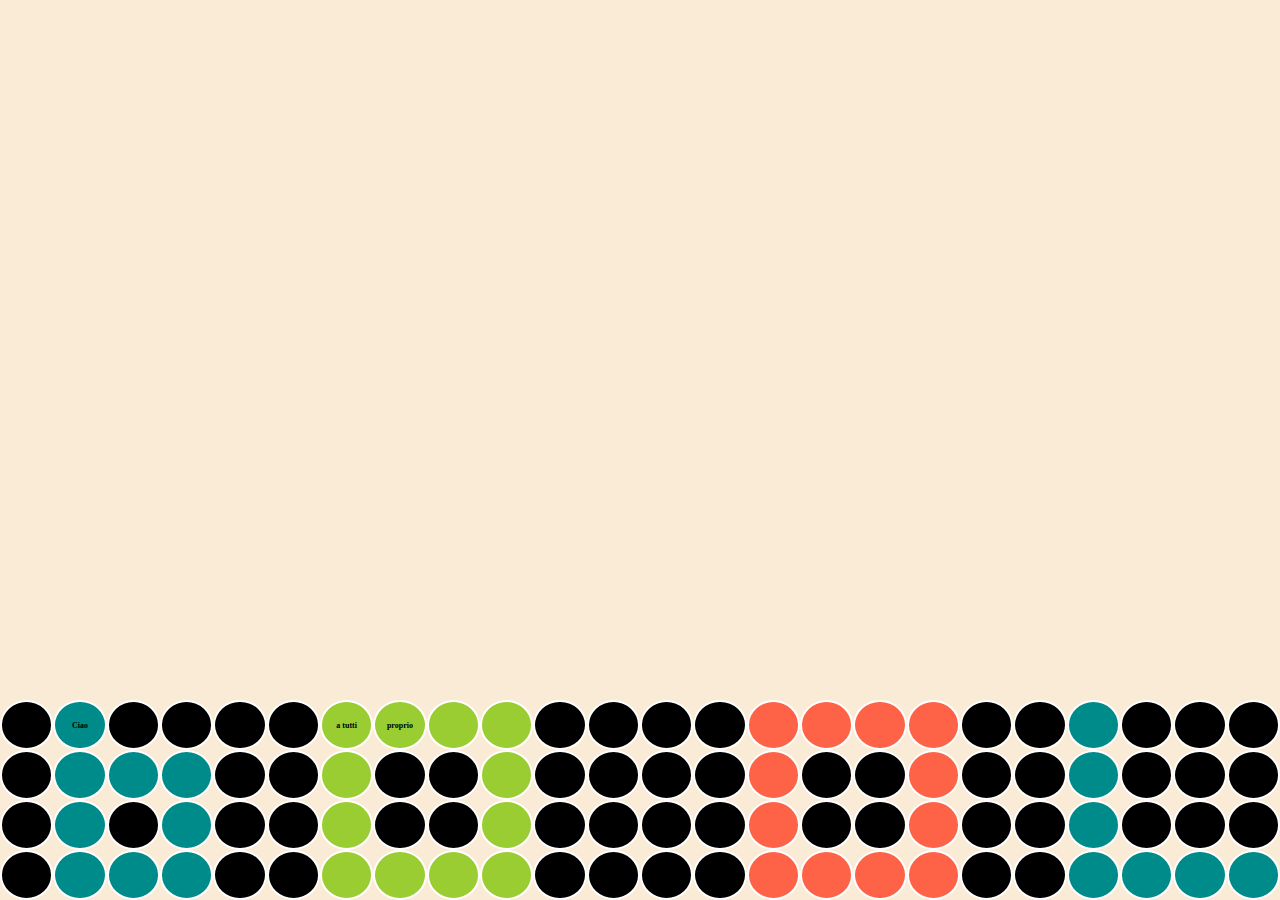
==== bonus 1/index.html @ 1b9ddba0 "inizio bonus 1" ====
<!DOCTYPE html>
<html lang="en">
<head>
    <link rel="stylesheet" href="12bool.css">
    <link rel="stylesheet" href="style.css">
    <meta charset="UTF-8">
    <meta http-equiv="X-UA-Compatible" content="IE=edge">
    <meta name="viewport" content="width=device-width, initial-scale=1.0">
    <title>bonus puntinismo</title>
</head>
<body class="flex-col-rev">

    <div class="container-fluid">

        <!-- prima row -->
        <div class="row">

            <div class="col-xs-12">

                <div class="row">

                    <div class="col-xs-1 flex-row">
                        <div class="point-bk"></div>
                        <div class="point-cy align-center jus-cnt">
                            Ciao
                        </div>
                    </div>
                    <div class="col-xs-1 flex-row">
                        <div class="point-bk"></div>
                        <div class="point-bk"></div>
                    </div>
                    <div class="col-xs-1 flex-row">
                        <div class="point-bk"></div>
                        <div class="point-bk"></div>
                    </div>
                    <div class="col-xs-1 flex-row">
                        <div class="point-gr align-center jus-cnt">
                            a tutti
                        </div>
                        <div class="point-gr align-center jus-cnt">
                            proprio
                        </div>
                    </div>
                    <div class="col-xs-1 flex-row">
                        <div class="point-gr"></div>
                        <div class="point-gr"></div>
                    </div>
                    <div class="col-xs-1 flex-row">
                        <div class="point-bk"></div>
                        <div class="point-bk"></div>
                    </div>
                    <div class="col-xs-1 flex-row">
                        <div class="point-bk"></div>
                        <div class="point-bk"></div>
                    </div>
                    <div class="col-xs-1 flex-row">
                        <div class="point-rd"></div>
                        <div class="point-rd"></div>
                    </div>
                    <div class="col-xs-1 flex-row">
                        <div class="point-rd"></div>
                        <div class="point-rd"></div>
                    </div>
                    <div class="col-xs-1 flex-row">
                        <div class="point-bk"></div>
                        <div class="point-bk"></div>
                    </div>
                    <div class="col-xs-1 flex-row">
                        <div class="point-cy"></div>
                        <div class="point-bk"></div>
                    </div>
                    <div class="col-xs-1 flex-row">
                        <div class="point-bk"></div>
                        <div class="point-bk"></div>
                    </div>

                </div>

            </div>

        </div>


        <!-- seconda row -->
        <div class="row">

            <div class="col-xs-12">

                <div class="row">

                    <div class="col-xs-1 flex-row">
                        <div class="point-bk"></div>
                        <div class="point-cy"></div>
                    </div>
                    <div class="col-xs-1 flex-row">
                        <div class="point-cy"></div>
                        <div class="point-cy"></div>
                    </div>
                    <div class="col-xs-1 flex-row">
                        <div class="point-bk"></div>
                        <div class="point-bk"></div>
                    </div>
                    <div class="col-xs-1 flex-row">
                        <div class="point-gr"></div>
                        <div class="point-bk"></div>
                    </div>
                    <div class="col-xs-1 flex-row">
                        <div class="point-bk"></div>
                        <div class="point-gr"></div>
                    </div>
                    <div class="col-xs-1 flex-row">
                        <div class="point-bk"></div>
                        <div class="point-bk"></div>
                    </div>
                    <div class="col-xs-1 flex-row">
                        <div class="point-bk"></div>
                        <div class="point-bk"></div>
                    </div>
                    <div class="col-xs-1 flex-row">
                        <div class="point-rd"></div>
                        <div class="point-bk"></div>
                    </div>
                    <div class="col-xs-1 flex-row">
                        <div class="point-bk"></div>
                        <div class="point-rd"></div>
                    </div>
                    <div class="col-xs-1 flex-row">
                        <div class="point-bk"></div>
                        <div class="point-bk"></div>
                    </div>
                    <div class="col-xs-1 flex-row">
                        <div class="point-cy"></div>
                        <div class="point-bk"></div>
                    </div>
                    <div class="col-xs-1 flex-row">
                        <div class="point-bk"></div>
                        <div class="point-bk"></div>
                    </div>

                </div>

            </div>

        </div>

        <!-- terza row -->
        <div class="row">

            <div class="col-xs-12">

                <div class="row">

                    <div class="col-xs-1 flex-row">
                        <div class="point-bk"></div>
                        <div class="point-cy"></div>
                    </div>
                    <div class="col-xs-1 flex-row">
                        <div class="point-bk"></div>
                        <div class="point-cy"></div>
                    </div>
                    <div class="col-xs-1 flex-row">
                        <div class="point-bk"></div>
                        <div class="point-bk"></div>
                    </div>
                    <div class="col-xs-1 flex-row">
                        <div class="point-gr"></div>
                        <div class="point-bk"></div>
                    </div>
                    <div class="col-xs-1 flex-row">
                        <div class="point-bk"></div>
                        <div class="point-gr"></div>
                    </div>
                    <div class="col-xs-1 flex-row">
                        <div class="point-bk"></div>
                        <div class="point-bk"></div>
                    </div>
                    <div class="col-xs-1 flex-row">
                        <div class="point-bk"></div>
                        <div class="point-bk"></div>
                    </div>
                    <div class="col-xs-1 flex-row">
                        <div class="point-rd"></div>
                        <div class="point-bk"></div>
                    </div>
                    <div class="col-xs-1 flex-row">
                        <div class="point-bk"></div>
                        <div class="point-rd"></div>
                    </div>
                    <div class="col-xs-1 flex-row">
                        <div class="point-bk"></div>
                        <div class="point-bk"></div>
                    </div>
                    <div class="col-xs-1 flex-row">
                        <div class="point-cy"></div>
                        <div class="point-bk"></div>
                    </div>
                    <div class="col-xs-1 flex-row">
                        <div class="point-bk"></div>
                        <div class="point-bk"></div>
                    </div>

                </div>

            </div>

        </div>

        <!-- quarta row -->
        <div class="row">

            <div class="col-xs-12">

                <div class="row">

                    <div class="col-xs-1 flex-row">
                        <div class="point-bk"></div>
                        <div class="point-cy"></div>
                    </div>
                    <div class="col-xs-1 flex-row">
                        <div class="point-cy"></div>
                        <div class="point-cy"></div>
                    </div>
                    <div class="col-xs-1 flex-row">
                        <div class="point-bk"></div>
                        <div class="point-bk"></div>
                    </div>
                    <div class="col-xs-1 flex-row">
                        <div class="point-gr"></div>
                        <div class="point-gr"></div>
                    </div>
                    <div class="col-xs-1 flex-row">
                        <div class="point-gr"></div>
                        <div class="point-gr"></div>
                    </div>
                    <div class="col-xs-1 flex-row">
                        <div class="point-bk"></div>
                        <div class="point-bk"></div>
                    </div>
                    <div class="col-xs-1 flex-row">
                        <div class="point-bk"></div>
                        <div class="point-bk"></div>
                    </div>
                    <div class="col-xs-1 flex-row">
                        <div class="point-rd"></div>
                        <div class="point-rd"></div>
                    </div>
                    <div class="col-xs-1 flex-row">
                        <div class="point-rd"></div>
                        <div class="point-rd"></div>
                    </div>
                    <div class="col-xs-1 flex-row">
                        <div class="point-bk"></div>
                        <div class="point-bk"></div>
                    </div>
                    <div class="col-xs-1 flex-row">
                        <div class="point-cy"></div>
                        <div class="point-cy"></div>
                    </div>
                    <div class="col-xs-1 flex-row">
                        <div class="point-cy"></div>
                        <div class="point-cy"></div>
                    </div>

                </div>

            </div>

        </div>

    </div>

</body>
</html>
---- bonus 1/12bool.css ----
*{
    box-sizing: border-box;
    margin: 0;
    padding: 0;
}

/* generali */
.pad-10{
    padding: 10px;
}

.bg-blue{
    background-color:blue ;
    border: 1px solid white;
}

.bg-yellow{
    background-color: yellow;
}

/* flex */
.flex-row{
    display: flex;
    flex-direction: row;
}

.flex-row-rev{
    display: flex;
    flex-direction: row-reverse;
}

.flex-col-rev{
    display: flex;
    flex-direction: column-reverse;
}


.align-center{
    display: flex;
    align-items: center;
}

.align-start{
    display: flex;
    align-items: flex-start;
}

.align-end{
    display: flex;
    align-items: flex-end;
}

.jus-cnt{
    justify-content: center;
}

.jus-bet{
    display: flex;
    justify-content: space-between;
}

.jus-arnd{
    display: flex;
    justify-content: space-around;
}

/* container e row */
.container{
    width: 1170px;
    max-width: 100%;
    /* in questo modo se restringo va a tutta larghezza */
    margin: 0px auto 5px;
}

.container-fluid{
    width: 100%;
    max-width: 100%;
    margin: 0 auto;
}

.row{
    display: flex;
    flex-direction: row;
    flex-wrap: wrap;
}

/* regole per le colonne  */

    /* mobile-first xs */
.col-xs-1{
    flex-basis: calc((100% / 12) * 1);
    min-width: calc((100% / 12) * 1);
}

.col-xs-2{
    flex-basis: calc((100% / 12) * 2);
    min-width: calc((100% / 12) * 2);
}

.col-xs-3{
    flex-basis: calc((100% / 12) * 3);
    min-width: calc((100% / 12) * 3);
}

.col-xs-4{
    flex-basis: calc((100% / 12) * 4);
    min-width: calc((100% / 12) * 4);
}

.col-xs-5{
    flex-basis: calc((100% / 12) * 5);
    min-width: calc((100% / 12) * 5);
}

.col-xs-6{
    flex-basis: calc((100% / 12) * 6);
    min-width: calc((100% / 12) * 6);
}

.col-xs-7{
    flex-basis: calc((100% / 12) * 7);
    min-width: calc((100% / 12) * 7);
}

.col-xs-8{
    flex-basis: calc((100% / 12) * 8);
    min-width: calc((100% / 12) * 8);
}

.col-xs-9{
    flex-basis: calc((100% / 12) * 9);
    min-width: calc((100% / 12) * 9);
}

.col-xs-10{
    flex-basis: calc((100% / 12) * 10);
    min-width: calc((100% / 12) * 10);
}

.col-xs-11{
    flex-basis: calc((100% / 12) * 11);
    min-width: calc((100% / 12) * 11);
}

.col-xs-12{
    flex-basis: calc((100% / 12) * 12);
    min-width: calc((100% / 12) * 12);
}

.col-xs-hide{
    display: none;
}

.col-xs-show{
    display: block;
}


/* regole per offset */
.col-xs-offset-1{
    margin-left: calc((100% / 12) * 1) ;
}

.col-xs-offset-2{
    margin-left: calc((100% / 12) * 2) ;
}

.col-xs-offset-3{
    margin-left: calc((100% / 12) * 3) ;
}

.col-xs-offset-4{
    margin-left: calc((100% / 12) * 4) ;
}

.col-xs-offset-5{
    margin-left: calc((100% / 12) * 5) ;
}

.col-xs-offset-6{
    margin-left: calc((100% / 12) * 6) ;
}

.col-xs-offset-7{
    margin-left: calc((100% / 12) * 7) ;
}

.col-xs-offset-8{
    margin-left: calc((100% / 12) * 8) ;
}

.col-xs-offset-9{
    margin-left: calc((100% / 12) * 9) ;
}

.col-xs-offset-10{
    margin-left: calc((100% / 12) * 10) ;
}

.col-xs-offset-11{
    margin-left: calc((100% / 12) * 11) ;
}


    /* colonne sm */
@media screen and (min-width: 576px) {

.container{
    width: 540px;
}

    /* regole per le colonne  */
.col-sm-1{
    flex-basis: calc((100% / 12) * 1);
    min-width: calc((100% / 12) * 1);
}

.col-sm-2{
    flex-basis: calc((100% / 12) * 2);
    min-width: calc((100% / 12) * 2);
}

.col-sm-3{
    flex-basis: calc((100% / 12) * 3);
    min-width: calc((100% / 12) * 3);
}

.col-sm-4{
    flex-basis: calc((100% / 12) * 4);
    min-width: calc((100% / 12) * 4);
}

.col-sm-5{
    flex-basis: calc((100% / 12) * 5);
    min-width: calc((100% / 12) * 5);
}

.col-sm-6{
    flex-basis: calc((100% / 12) * 6);
    min-width: calc((100% / 12) * 6);
}

.col-sm-7{
    flex-basis: calc((100% / 12) * 7);
    min-width: calc((100% / 12) * 7);
}

.col-sm-8{
    flex-basis: calc((100% / 12) * 8);
    min-width: calc((100% / 12) * 8);
}

.col-sm-9{
    flex-basis: calc((100% / 12) * 9);
    min-width: calc((100% / 12) * 9);
}

.col-sm-10{
    flex-basis: calc((100% / 12) * 10);
    min-width: calc((100% / 12) * 10);
}

.col-sm-11{
    flex-basis: calc((100% / 12) * 11);
    min-width: calc((100% / 12) * 11);
}

.col-sm-12{
    flex-basis: calc((100% / 12) * 12);
    min-width: calc((100% / 12) * 12);
}


/* regole per offset */
.col-sm-offset-1{
    margin-left: calc((100% / 12) * 1) ;
}

.col-sm-offset-2{
    margin-left: calc((100% / 12) * 2) ;
}

.col-sm-offset-3{
    margin-left: calc((100% / 12) * 3) ;
}

.col-sm-offset-4{
    margin-left: calc((100% / 12) * 4) ;
}

.col-sm-offset-5{
    margin-left: calc((100% / 12) * 5) ;
}

.col-sm-offset-6{
    margin-left: calc((100% / 12) * 6) ;
}

.col-sm-offset-7{
    margin-left: calc((100% / 12) * 7) ;
}

.col-sm-offset-8{
    margin-left: calc((100% / 12) * 8) ;
}

.col-sm-offset-9{
    margin-left: calc((100% / 12) * 9) ;
}

.col-sm-offset-10{
    margin-left: calc((100% / 12) * 1o) ;
}

.col-sm-offset-11{
    margin-left: calc((100% / 12) * 11) ;
}

.col-sm-show{
    display: block;
}

.col-sm-hide{
    display: none;
}

}

    /* colonne md */
@media screen and (min-width: 768px) {

.container{
    width: 720px;
}

    /* regole per le colonne  */
.col-md-1{
    flex-basis: calc((100% / 12) * 1);
    min-width: calc((100% / 12) * 1);
}

.col-md-2{
    flex-basis: calc((100% / 12) * 2);
    min-width: calc((100% / 12) * 2);
}

.col-md-3{
    flex-basis: calc((100% / 12) * 3);
    min-width: calc((100% / 12) * 3);
}

.col-md-4{
    flex-basis: calc((100% / 12) * 4);
    min-width: calc((100% / 12) * 4);
}

.col-md-5{
    flex-basis: calc((100% / 12) * 5);
    min-width: calc((100% / 12) * 5);
}

.col-md-6{
    flex-basis: calc((100% / 12) * 6);
    min-width: calc((100% / 12) * 6);
}

.col-md-7{
    flex-basis: calc((100% / 12) * 7);
    min-width: calc((100% / 12) * 7);
}

.col-md-8{
    flex-basis: calc((100% / 12) * 8);
    min-width: calc((100% / 12) * 8);
}

.col-md-9{
    flex-basis: calc((100% / 12) * 9);
    min-width: calc((100% / 12) * 9);
}

.col-md-10{
    flex-basis: calc((100% / 12) * 10);
    min-width: calc((100% / 12) * 10);
}

.col-md-11{
    flex-basis: calc((100% / 12) * 11);
    min-width: calc((100% / 12) * 11);
}

.col-md-12{
    flex-basis: calc((100% / 12) * 12);
    min-width: calc((100% / 12) * 12);
}


/* regole per offset */
.col-md-offset-1{
    margin-left: calc((100% / 12) * 1) ;
}

.col-md-offset-2{
    margin-left: calc((100% / 12) * 2) ;
}

.col-md-offset-3{
    margin-left: calc((100% / 12) * 3) ;
}

.col-md-offset-4{
    margin-left: calc((100% / 12) * 4) ;
}

.col-md-offset-5{
    margin-left: calc((100% / 12) * 5) ;
}

.col-md-offset-6{
    margin-left: calc((100% / 12) * 6) ;
}

.col-md-offset-7{
    margin-left: calc((100% / 12) * 7) ;
}

.col-md-offset-8{
    margin-left: calc((100% / 12) * 8) ;
}

.col-md-offset-9{
    margin-left: calc((100% / 12) * 9) ;
}

.col-md-offset-10{
    margin-left: calc((100% / 12) * 1o) ;
}

.col-md-offset-11{
    margin-left: calc((100% / 12) * 11) ;
}

.col-md-show{
    display: block;
}

.col-md-hide{
    display: none;
}

}

    /* colonne lg */
@media screen and (min-width: 992px) {

.container{
    width: 960px;
}


    /* regole per le colonne  */
.col-lg-1{
    flex-basis: calc((100% / 12) * 1);
    min-width: calc((100% / 12) * 1);
}

.col-lg-2{
    flex-basis: calc((100% / 12) * 2);
    min-width: calc((100% / 12) * 2);
}

.col-lg-3{
    flex-basis: calc((100% / 12) * 3);
    min-width: calc((100% / 12) * 3);
}

.col-lg-4{
    flex-basis: calc((100% / 12) * 4);
    min-width: calc((100% / 12) * 4);
}

.col-lg-5{
    flex-basis: calc((100% / 12) * 5);
    min-width: calc((100% / 12) * 5);
}

.col-lg-6{
    flex-basis: calc((100% / 12) * 6);
    min-width: calc((100% / 12) * 6);
}

.col-lg-7{
    flex-basis: calc((100% / 12) * 7);
    min-width: calc((100% / 12) * 7);
}

.col-lg-8{
    flex-basis: calc((100% / 12) * 8);
    min-width: calc((100% / 12) * 8);
}

.col-lg-9{
    flex-basis: calc((100% / 12) * 9);
    min-width: calc((100% / 12) * 9);
}

.col-lg-10{
    flex-basis: calc((100% / 12) * 10);
    min-width: calc((100% / 12) * 10);
}

.col-lg-11{
    flex-basis: calc((100% / 12) * 11);
    min-width: calc((100% / 12) * 11);
}

.col-lg-12{
    flex-basis: calc((100% / 12) * 12);
    min-width: calc((100% / 12) * 12);
}


/* regole per offset */
.col-lg-offset-1{
    margin-left: calc((100% / 12) * 1) ;
}

.col-lg-offset-2{
    margin-left: calc((100% / 12) * 2) ;
}

.col-lg-offset-3{
    margin-left: calc((100% / 12) * 3) ;
}

.col-lg-offset-4{
    margin-left: calc((100% / 12) * 4) ;
}

.col-lg-offset-5{
    margin-left: calc((100% / 12) * 5) ;
}

.col-lg-offset-6{
    margin-left: calc((100% / 12) * 6) ;
}

.col-lg-offset-7{
    margin-left: calc((100% / 12) * 7) ;
}

.col-lg-offset-8{
    margin-left: calc((100% / 12) * 8) ;
}

.col-lg-offset-9{
    margin-left: calc((100% / 12) * 9) ;
}

.col-lg-offset-10{
    margin-left: calc((100% / 12) * 1o) ;
}

.col-lg-offset-11{
    margin-left: calc((100% / 12) * 11) ;
}

.col-lg-show{
    display: block;
}

.col-lg-hide{
    display: none;
}

}

    /* regole xl */
@media screen and (min-width: 1200px) {

.container{
    width: 1140px;
}

    /* regole per le colonne  */
.col-xl-1{
    flex-basis: calc((100% / 12) * 1);
    min-width: calc((100% / 12) * 1);
}

.col-xl-2{
    flex-basis: calc((100% / 12) * 2);
    min-width: calc((100% / 12) * 2);
}

.col-xl-3{
    flex-basis: calc((100% / 12) * 3);
    min-width: calc((100% / 12) * 3);
}

.col-xl-4{
    flex-basis: calc((100% / 12) * 4);
    min-width: calc((100% / 12) * 4);
}

.col-xl-5{
    flex-basis: calc((100% / 12) * 5);
    min-width: calc((100% / 12) * 5);
}

.col-xl-6{
    flex-basis: calc((100% / 12) * 6);
    min-width: calc((100% / 12) * 6);
}

.col-xl-7{
    flex-basis: calc((100% / 12) * 7);
    min-width: calc((100% / 12) * 7);
}

.col-xl-8{
    flex-basis: calc((100% / 12) * 8);
    min-width: calc((100% / 12) * 8);
}

.col-xl-9{
    flex-basis: calc((100% / 12) * 9);
    min-width: calc((100% / 12) * 9);
}

.col-xl-10{
    flex-basis: calc((100% / 12) * 10);
    min-width: calc((100% / 12) * 10);
}

.col-xl-11{
    flex-basis: calc((100% / 12) * 11);
    min-width: calc((100% / 12) * 11);
}

.col-xl-12{
    flex-basis: calc((100% / 12) * 12);
    min-width: calc((100% / 12) * 12);
}


/* regole per offset */
.col-xl-offset-1{
    margin-left: calc((100% / 12) * 1) ;
}

.col-xl-offset-2{
    margin-left: calc((100% / 12) * 2) ;
}

.col-xl-offset-3{
    margin-left: calc((100% / 12) * 3) ;
}

.col-xl-offset-4{
    margin-left: calc((100% / 12) * 4) ;
}

.col-xl-offset-5{
    margin-left: calc((100% / 12) * 5) ;
}

.col-xl-offset-6{
    margin-left: calc((100% / 12) * 6) ;
}

.col-xl-offset-7{
    margin-left: calc((100% / 12) * 7) ;
}

.col-xl-offset-8{
    margin-left: calc((100% / 12) * 8) ;
}

.col-xl-offset-9{
    margin-left: calc((100% / 12) * 9) ;
}

.col-xl-offset-10{
    margin-left: calc((100% / 12) * 1o) ;
}

.col-xl-offset-11{
    margin-left: calc((100% / 12) * 11) ;
}

.col-xl-show{
    display: block;
}

.col-xl-hide{
    display: none;
}

}


    /* regole xxl */
@media screen and (min-width: 1400px) {

.container{
    width: 1320px;
}

    /* regole per le colonne  */
.col-xxl-1{
    flex-basis: calc((100% / 12) * 1);
    min-width: calc((100% / 12) * 1);
}

.col-xxl-2{
    flex-basis: calc((100% / 12) * 2);
    min-width: calc((100% / 12) * 2);
}

.col-xxl-3{
    flex-basis: calc((100% / 12) * 3);
    min-width: calc((100% / 12) * 3);
}

.col-xxl-4{
    flex-basis: calc((100% / 12) * 4);
    min-width: calc((100% / 12) * 4);
}

.col-xxl-5{
    flex-basis: calc((100% / 12) * 5);
    min-width: calc((100% / 12) * 5);
}

.col-xxl-6{
    flex-basis: calc((100% / 12) * 6);
    min-width: calc((100% / 12) * 6);
}

.col-xxl-7{
    flex-basis: calc((100% / 12) * 7);
    min-width: calc((100% / 12) * 7);
}

.col-xxl-8{
    flex-basis: calc((100% / 12) * 8);
    min-width: calc((100% / 12) * 8);
}

.col-xxl-9{
    flex-basis: calc((100% / 12) * 9);
    min-width: calc((100% / 12) * 9);
}

.col-xxl-10{
    flex-basis: calc((100% / 12) * 10);
    min-width: calc((100% / 12) * 10);
}

.col-xxl-11{
    flex-basis: calc((100% / 12) * 11);
    min-width: calc((100% / 12) * 11);
}

.col-xxl-12{
    flex-basis: calc((100% / 12) * 12);
    min-width: calc((100% / 12) * 12);
}


/* regole per offset */
.col-xxl-offset-1{
    margin-left: calc((100% / 12) * 1) ;
}

.col-xxl-offset-2{
    margin-left: calc((100% / 12) * 2) ;
}

.col-xxl-offset-3{
    margin-left: calc((100% / 12) * 3) ;
}

.col-xxl-offset-4{
    margin-left: calc((100% / 12) * 4) ;
}

.col-xxl-offset-5{
    margin-left: calc((100% / 12) * 5) ;
}

.col-xxl-offset-6{
    margin-left: calc((100% / 12) * 6) ;
}

.col-xxl-offset-7{
    margin-left: calc((100% / 12) * 7) ;
}

.col-xxl-offset-8{
    margin-left: calc((100% / 12) * 8) ;
}

.col-xxl-offset-9{
    margin-left: calc((100% / 12) * 9) ;
}

.col-xxl-offset-10{
    margin-left: calc((100% / 12) * 1o) ;
}

.col-xxl-offset-11{
    margin-left: calc((100% / 12) * 11) ;
}

.col-xxl-show{
    display: block;
}

.col-xxl-hide{
    display: none;
}

}
---- bonus 1/style.css ----
body{
    background-color: antiquewhite;
    height: 100vh;
}

.point-bk, .point-gr, .point-rd, .point-cy, .point-wh{
    height: 50px;
    border-radius: 50%;
    border:2px solid white;
    width: 50%;
    font-weight: bold;
    font-size: 0.5em;
}

.point-bk{
    background-color: black;
}

.point-gr{
    background-color: yellowgreen;
}

.point-rd{
    background-color: tomato;
}

.point-cy{
    background-color: darkcyan;
}

.point-wh{
    background-color: white;
}
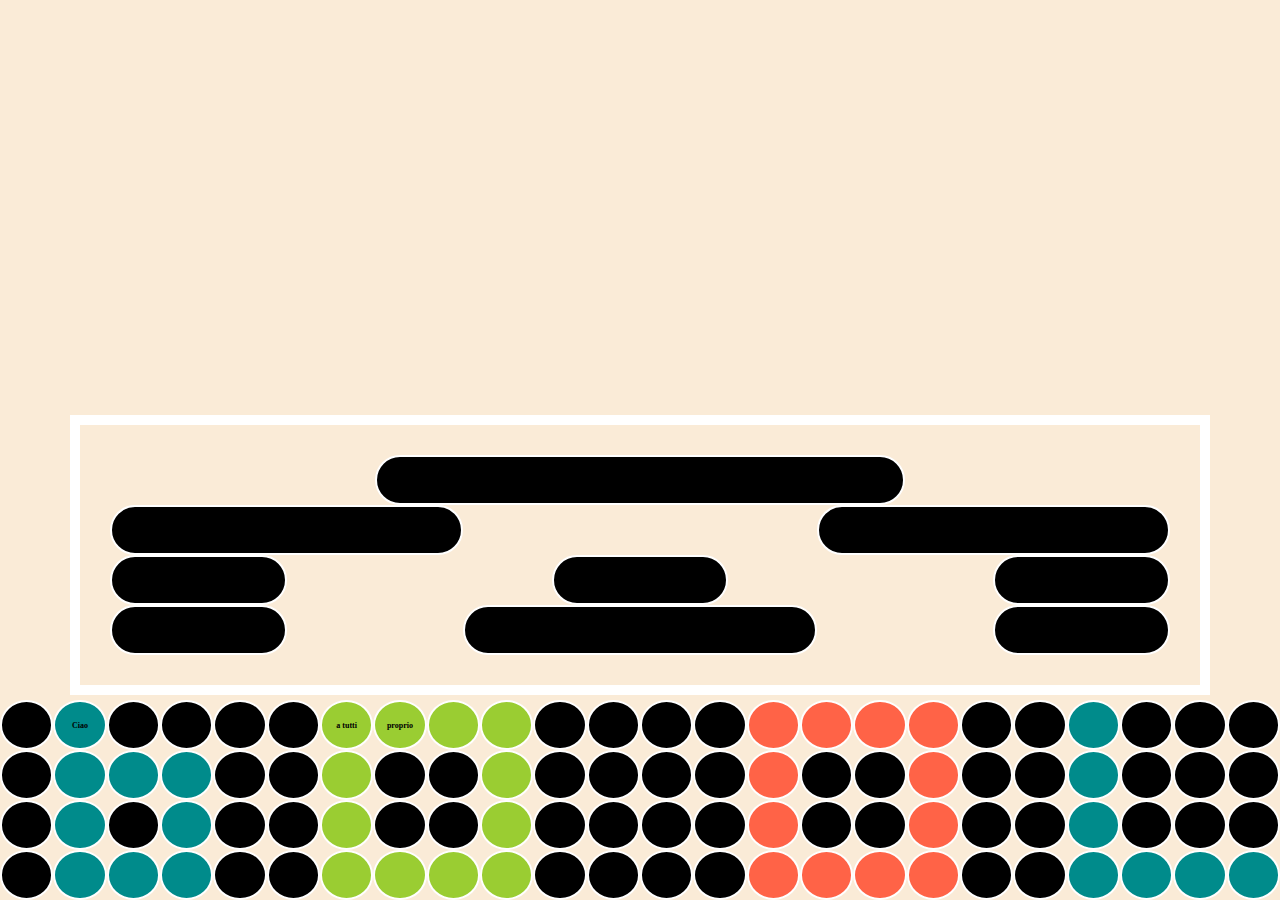
==== commit 069c97ac: "bonus 1" ====
--- a/bonus 1/index.html
+++ b/bonus 1/index.html
@@ -269,5 +269,81 @@
 
     </div>
 
+    <div class="container pad-30">
+
+        <div class="row">
+
+            <div class="col-xs-6 col-xs-offset-3">
+
+                <div class="box">
+                </div>
+
+            </div>
+
+
+        </div>
+
+        <div class="row">
+
+            <div class="col-xs-4">
+
+                <div class="box"></div>
+
+            </div>
+
+            <div class="col-xs-4 col-xs-offset-4">
+
+                <div class="box"></div>
+
+            </div>
+
+        </div>
+
+        <div class="row jus-bet">
+
+            <div class="col-xs-2">
+
+                <div class="box"></div>
+
+            </div>
+
+            <div class="col-xs-2">
+
+                <div class="box"></div>
+
+            </div>
+
+            <div class="col-xs-2">
+
+                <div class="box"></div>
+
+            </div>
+
+        </div>
+
+        <div class="row jus-bet">
+
+            <div class="col-xs-2">
+
+                <div class="box"></div>
+
+            </div>
+
+            <div class="col-xs-4">
+
+                <div class="box"></div>
+
+            </div>
+
+            <div class="col-xs-2">
+
+                <div class="box"></div>
+
+            </div>
+
+        </div>
+
+    </div>
+
 </body>
 </html>--- a/bonus 1/12bool.css
+++ b/bonus 1/12bool.css
@@ -7,6 +7,10 @@
 /* generali */
 .pad-10{
     padding: 10px;
+}
+
+.pad-30{
+    padding: 30px;
 }
 
 .bg-blue{
--- a/bonus 1/style.css
+++ b/bonus 1/style.css
@@ -1,6 +1,10 @@
 body{
     background-color: antiquewhite;
     height: 100vh;
+}
+
+.container{
+    border: 10px solid white;
 }
 
 .point-bk, .point-gr, .point-rd, .point-cy, .point-wh{
@@ -30,4 +34,13 @@
 
 .point-wh{
     background-color: white;
-}+}
+
+.box{
+    height: 50px;
+    width: 100%;
+    background-color: black;
+    border-radius: 40px;
+    border: 2px solid white;
+
+}
